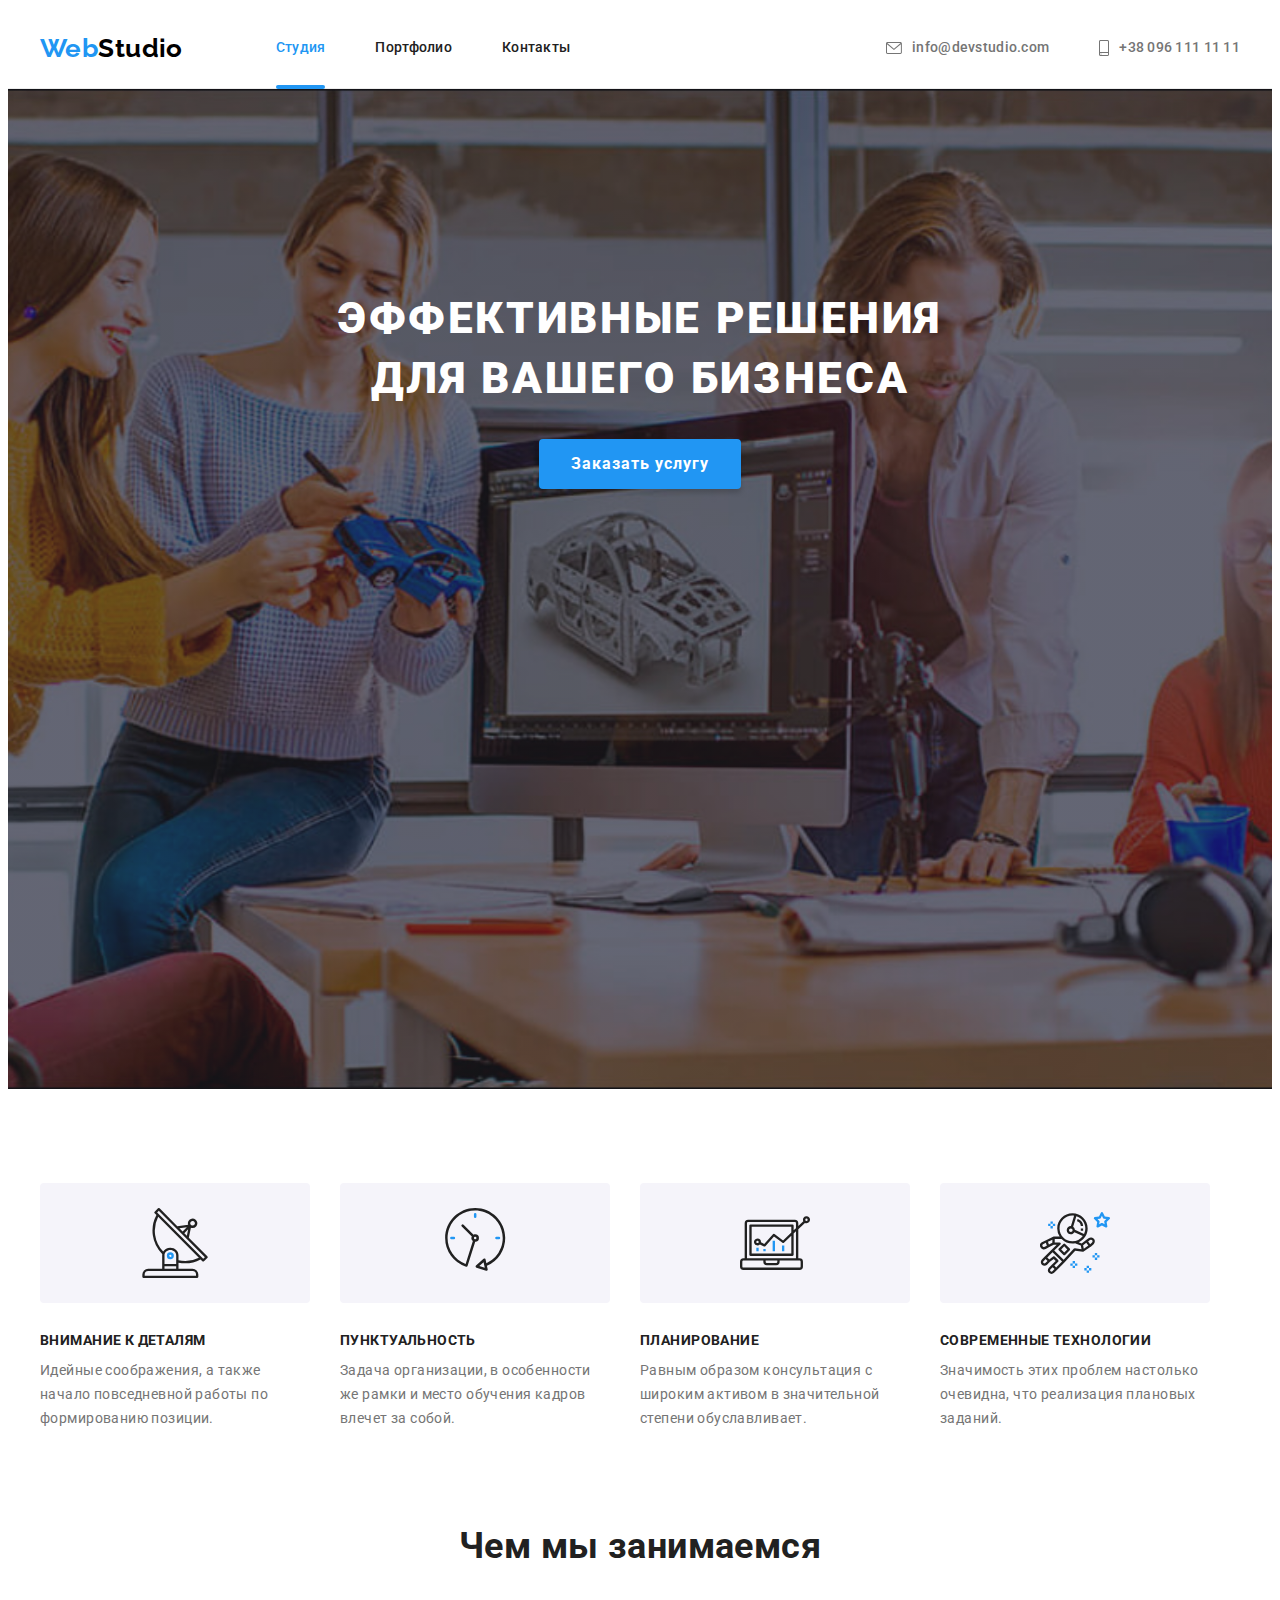
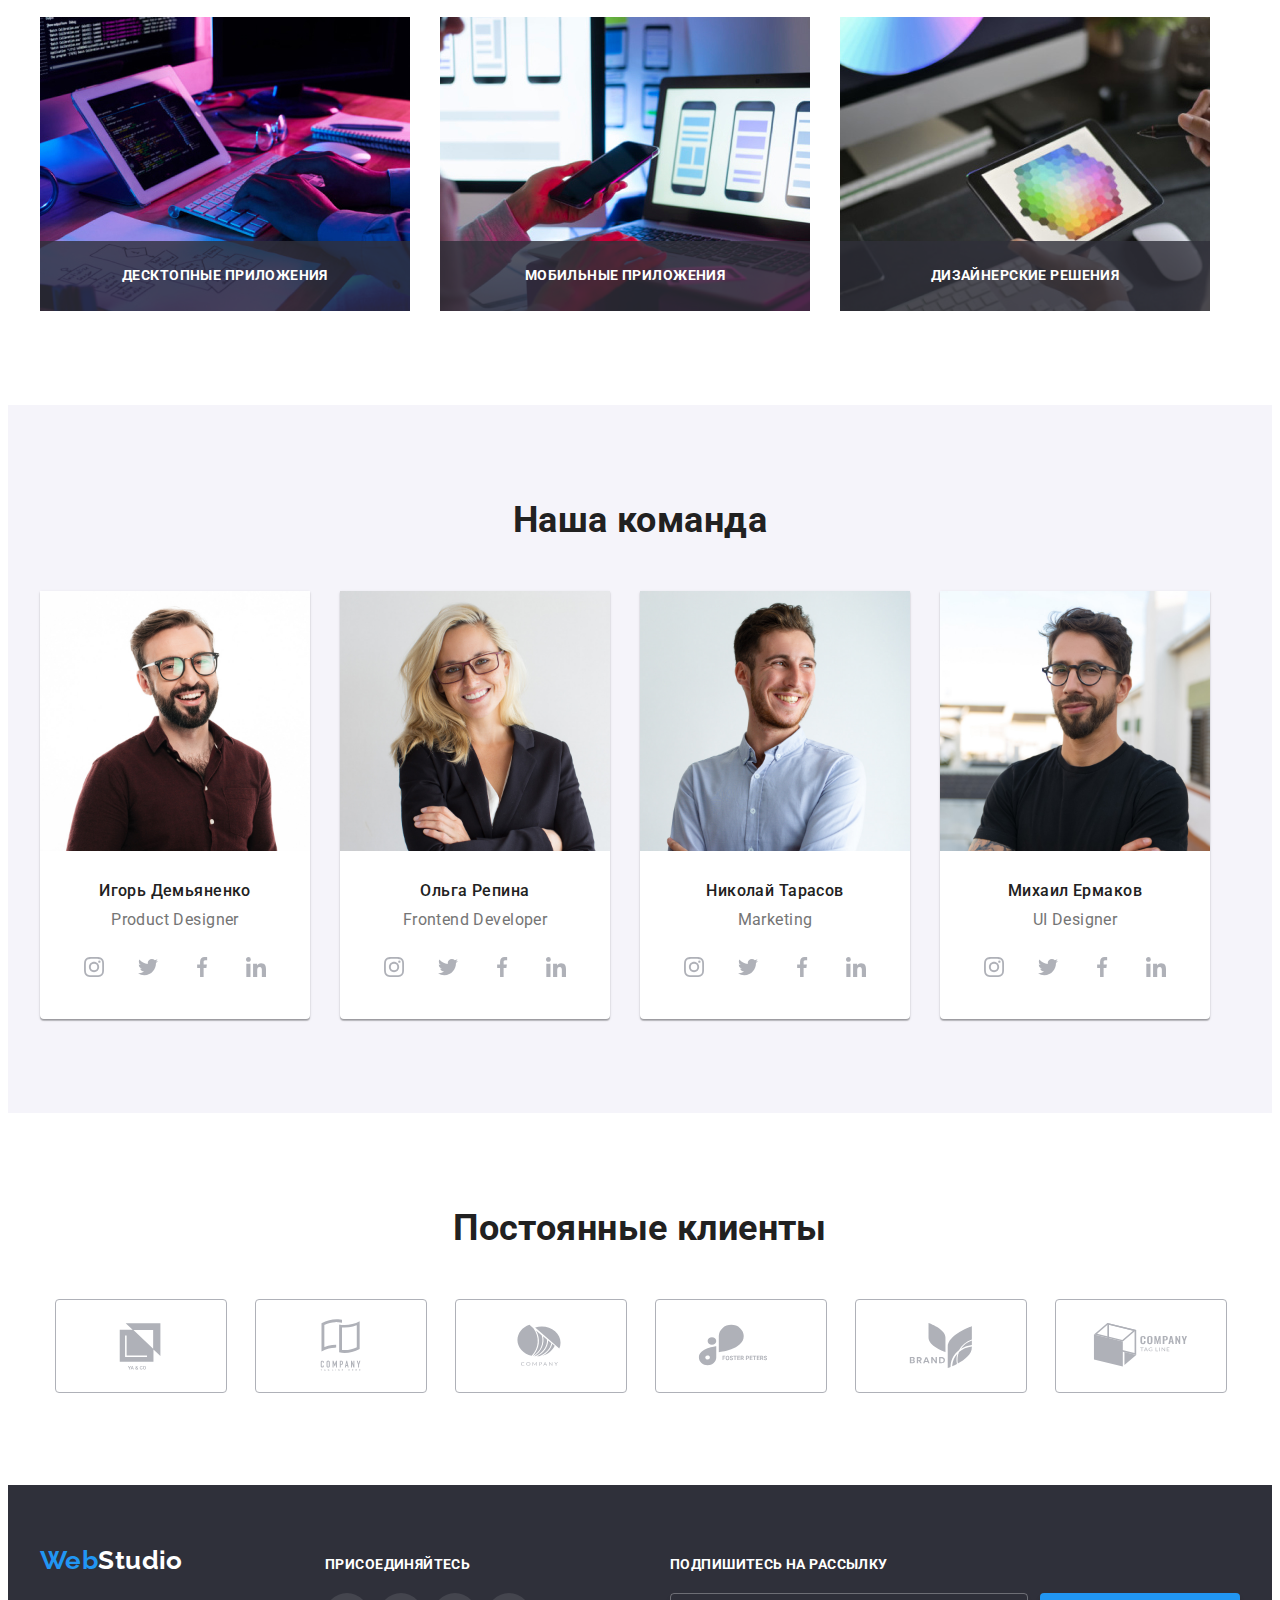
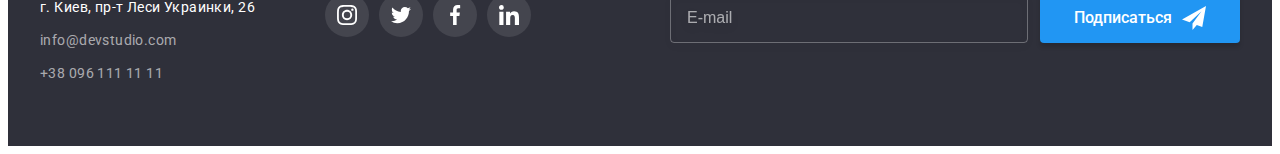
==== index.html @ 12920b3c "Готова ДЗ №6" ====
<!DOCTYPE html>
<html lang="ru">
  <head>
    <meta charset="UTF-8" />
    <meta http-equiv="X-UA-Compatible" content="IE=edge" />
    <meta name="viewport" content="width=device-width, initial-scale=1.0" />
    <title>Веб студия WebStudio</title>
    <link rel="preconnect" href="https://fonts.googleapis.com" />
    <link rel="preconnect" href="https://fonts.gstatic.com" crossorigin />
    <link
      href="https://fonts.googleapis.com/css2?family=Raleway:wght@700&family=Roboto:wght@400;500;700;900&display=swap"
      rel="stylesheet"
    />
    <link
      rel="stylesheet"
      href="https://cdnjs.cloudflare.com/ajax/libs/modern-normalize/1.1.0/modern-normalize.min.css"
      integrity="sha512-wpPYUAdjBVSE4KJnH1VR1HeZfpl1ub8YT/NKx4PuQ5NmX2tKuGu6U/JRp5y+Y8XG2tV+wKQpNHVUX03MfMFn9Q=="
      crossorigin="anonymous"
      referrerpolicy="no-referrer"
    />
    <link rel="stylesheet" href="./css/styles.css" />
  </head>

  <body>
    <!-- Хедер -->
    <header>
      <div class="container main-header">
        <nav class="main-nav">
          <a class="logo position link" href="./"> <span class="logo-accent">Web</span>Studio </a>

          <ul class="site-nav">
            <li class="site-nav-item"><a class="link current" href="./index.html">Студия</a></li>
            <li class="site-nav-item"><a class="link" href="./portfolio.html">Портфолио</a></li>
            <li class="site-nav-item"><a class="link" href="">Контакты</a></li>
          </ul>
        </nav>

        <ul class="contact">
          <li class="contact-item">
            <a class="link" href="mailto:info@devstudio.com">
              <svg class="header-icon" width="16" height="12">
                <use href="images/icons.svg#header-envelope-icon"></use>
              </svg>
              info@devstudio.com</a
            >
          </li>
          <li class="contact-item">
            <a class="link" href="tel:+380961111111">
              <svg class="header-icon" width="10" height="16">
                <use href="images/icons.svg#header-phone-icon"></use>
              </svg>
              +38 096 111 11 11</a
            >
          </li>
        </ul>
      </div>
    </header>

    <!-- Основной контент -->
    <main>
      <!-- Шапка -->
      <section class="hero hero-bcg-image">
        <div class="container">
          <h1 class="hero-title">Эффективные решения для вашего бизнеса</h1>
          <button class="button primary" type="button" data-modal-open>Заказать услугу</button>
        </div>
      </section>

      <!-- Особенности -->
      <section class="section">
        <div class="container">
          <h2 class="visually-hidden">Особенности</h2>

          <ul class="feature">
            <li class="feature-item">
              <div class="feature-container">
                <svg class="icon" width="70" height="70">
                  <use href="images/icons.svg#feature-antenna"></use>
                </svg>
              </div>
              <h3 class="title">Внимание к деталям</h3>
              <p class="text">
                Идейные соображения, а также начало повседневной работы по формированию позиции.
              </p>
            </li>
            <li class="feature-item">
              <div class="feature-container">
                <svg class="icon" width="70" height="70">
                  <use href="images/icons.svg#feature-clock"></use>
                </svg>
              </div>
              <h3 class="title">Пунктуальность</h3>
              <p class="text">
                Задача организации, в особенности же рамки и место обучения кадров влечет за собой.
              </p>
            </li>
            <li class="feature-item">
              <div class="feature-container">
                <svg class="icon" width="70" height="70">
                  <use href="images/icons.svg#feature-diagram"></use>
                </svg>
              </div>
              <h3 class="title">Планирование</h3>
              <p class="text">
                Равным образом консультация с широким активом в значительной степени обуславливает.
              </p>
            </li>
            <li class="feature-item">
              <div class="feature-container">
                <svg class="icon" width="70" height="70">
                  <use href="images/icons.svg#feature-astronaut"></use>
                </svg>
              </div>
              <h3 class="title">Современные технологии</h3>
              <p class="text">
                Значимость этих проблем настолько очевидна, что реализация плановых заданий.
              </p>
            </li>
          </ul>
        </div>
      </section>

      <!-- Чем мы занимаемся -->
      <section class="section service-section">
        <div class="container">
          <h2 class="section-title">Чем мы занимаемся</h2>

          <ul class="service">
            <li class="service-item">
              <img src="./images/box-1.jpg" alt="Програмист печатает код" width="370" />
              <h3 class="title">Десктопные приложения</h3>
            </li>
            <li class="service-item">
              <img
                src="./images/box-2.jpg"
                alt="Дизайнер создает адаптацию шаблона сайта на телефон"
                width="370"
              />
              <h3 class="title">Мобильные приложения</h3>
            </li>
            <li class="service-item">
              <img
                src="./images/box-3.jpg"
                alt="Дизайнер на планшете выбирает цвет на цветовой палитре"
                width="370"
              />
              <h3 class="title">Дизайнерские решения</h3>
            </li>
          </ul>
        </div>
      </section>

      <!-- Наша команда -->
      <section class="section team-section">
        <div class="container">
          <h2 class="section-title">Наша команда</h2>

          <ul class="team">
            <li class="team-item">
              <img src="./images/team-card-1.jpg" alt="Дизайнер продуктов" width="270" />
              <div class="team-container">
                <h3 class="title">Игорь Демьяненко</h3>
                <p class="text" lang="en">Product Designer</p>

                <ul class="social-natwork-list">
                  <li class="social-natwork-item">
                    <a href="" class="link" aria-label="instagram">
                      <svg class="icon" width="20" height="20">
                        <use href="images/icons.svg#sn-instagram"></use>
                      </svg>
                    </a>
                  </li>
                  <li class="social-natwork-item">
                    <a href="" class="link" aria-label="twitter">
                      <svg class="icon" width="20" height="20">
                        <use href="images/icons.svg#sn-twitter"></use>
                      </svg>
                    </a>
                  </li>
                  <li class="social-natwork-item">
                    <a href="" class="link" aria-label="facebook">
                      <svg class="icon" width="20" height="20">
                        <use href="images/icons.svg#sn-facebook"></use>
                      </svg>
                    </a>
                  </li>
                  <li class="social-natwork-item">
                    <a href="" class="link" aria-label="linkedin">
                      <svg class="icon" width="20" height="20">
                        <use href="images/icons.svg#sn-linkedin"></use>
                      </svg>
                    </a>
                  </li>
                </ul>
              </div>
            </li>
            <li class="team-item">
              <img src="./images/team-card-2.jpg" alt="Фронтенд разработчик" width="270" />
              <div class="team-container">
                <h3 class="title">Ольга Репина</h3>
                <p class="text" lang="en">Frontend Developer</p>

                <ul class="social-natwork-list">
                  <li class="social-natwork-item">
                    <a href="" class="link" aria-label="instagram">
                      <svg class="icon" width="20" height="20">
                        <use href="images/icons.svg#sn-instagram"></use>
                      </svg>
                    </a>
                  </li>
                  <li class="social-natwork-item">
                    <a href="" class="link" aria-label="twitter">
                      <svg class="icon" width="20" height="20">
                        <use href="images/icons.svg#sn-twitter"></use>
                      </svg>
                    </a>
                  </li>
                  <li class="social-natwork-item">
                    <a href="" class="link" aria-label="facebook">
                      <svg class="icon" width="20" height="20">
                        <use href="images/icons.svg#sn-facebook"></use>
                      </svg>
                    </a>
                  </li>
                  <li class="social-natwork-item">
                    <a href="" class="link" aria-label="linkedin">
                      <svg class="icon" width="20" height="20">
                        <use href="images/icons.svg#sn-linkedin"></use>
                      </svg>
                    </a>
                  </li>
                </ul>
              </div>
            </li>
            <li class="team-item">
              <img src="./images/team-card-3.jpg" alt="Маркетолог" width="270" />
              <div class="team-container">
                <h3 class="title">Николай Тарасов</h3>
                <p class="text" lang="en">Marketing</p>

                <ul class="social-natwork-list">
                  <li class="social-natwork-item">
                    <a href="" class="link" aria-label="instagram">
                      <svg class="icon" width="20" height="20">
                        <use href="images/icons.svg#sn-instagram"></use>
                      </svg>
                    </a>
                  </li>
                  <li class="social-natwork-item">
                    <a href="" class="link" aria-label="twitter">
                      <svg class="icon" width="20" height="20">
                        <use href="images/icons.svg#sn-twitter"></use>
                      </svg>
                    </a>
                  </li>
                  <li class="social-natwork-item">
                    <a href="" class="link" aria-label="facebook">
                      <svg class="icon" width="20" height="20">
                        <use href="images/icons.svg#sn-facebook"></use>
                      </svg>
                    </a>
                  </li>
                  <li class="social-natwork-item">
                    <a href="" class="link" aria-label="linkedin">
                      <svg class="icon" width="20" height="20">
                        <use href="images/icons.svg#sn-linkedin"></use>
                      </svg>
                    </a>
                  </li>
                </ul>
              </div>
            </li>
            <li class="team-item">
              <img src="./images/team-card-4.jpg" alt="UI дезайнер" width="270" />
              <div class="team-container">
                <h3 class="title">Михаил Ермаков</h3>
                <p class="text" lang="en">UI Designer</p>

                <ul class="social-natwork-list">
                  <li class="social-natwork-item">
                    <a href="" class="link" aria-label="instagram">
                      <svg class="icon" width="20" height="20">
                        <use href="images/icons.svg#sn-instagram"></use>
                      </svg>
                    </a>
                  </li>
                  <li class="social-natwork-item">
                    <a href="" class="link" aria-label="twitter">
                      <svg class="icon" width="20" height="20">
                        <use href="images/icons.svg#sn-twitter"></use>
                      </svg>
                    </a>
                  </li>
                  <li class="social-natwork-item">
                    <a href="" class="link" aria-label="facebook">
                      <svg class="icon" width="20" height="20">
                        <use href="images/icons.svg#sn-facebook"></use>
                      </svg>
                    </a>
                  </li>
                  <li class="social-natwork-item">
                    <a href="" class="link" aria-label="linkedin">
                      <svg class="icon" width="20" height="20">
                        <use href="images/icons.svg#sn-linkedin"></use>
                      </svg>
                    </a>
                  </li>
                </ul>
              </div>
            </li>
          </ul>
        </div>
      </section>
    </main>

    <!-- Клиенты -->
    <section class="section clients-section">
      <div class="container">
        <h2 class="section-title">Постоянные клиенты</h2>

        <ul class="clients">
          <li class="client-item">
            <a href="" class="link">
              <svg class="icon" width="106" height="60">
                <use href="images/icons.svg#client-1"></use>
              </svg>
            </a>
          </li>
          <li class="client-item">
            <a href="" class="link">
              <svg class="icon" width="106" height="60">
                <use href="images/icons.svg#client-2"></use>
              </svg>
            </a>
          </li>
          <li class="client-item">
            <a href="" class="link">
              <svg class="icon" width="106" height="60">
                <use href="images/icons.svg#client-3"></use>
              </svg>
            </a>
          </li>
          <li class="client-item">
            <a href="" class="link">
              <svg class="icon" width="106" height="60">
                <use href="images/icons.svg#client-4"></use>
              </svg>
            </a>
          </li>
          <li class="client-item">
            <a href="" class="link">
              <svg class="icon" width="106" height="60">
                <use href="images/icons.svg#client-5"></use>
              </svg>
            </a>
          </li>
          <li class="client-item">
            <a href="" class="link">
              <svg class="icon" width="106" height="60">
                <use href="images/icons.svg#client-6"></use>
              </svg>
            </a>
          </li>
        </ul>
      </div>
    </section>

    <!-- Футер -->
    <footer class="footer">
      <div class="container footer-elements">
        <div class="first-column">
          <a class="logo dark link" href="./"> <span class="logo-accent">Web</span>Studio </a>

          <address>
            <ul class="address">
              <li class="address-item">
                <a
                  class="link"
                  href="https://goo.gl/maps/HY3VaiPeCCJGnbPLA"
                  target="_blank"
                  rel="noopener"
                >
                  г. Киев, пр-т Леси Украинки, 26
                </a>
              </li>
              <li class="address-item">
                <a class="link contact" href="mailto:info@devstudio.com">info@devstudio.com</a>
              </li>
              <li class="address-item">
                <a class="link contact" href="tel:+380961111111">+38 096 111 11 11</a>
              </li>
            </ul>
          </address>
        </div>

        <div class="second-column">
          <p class="text">присоединяйтесь</p>
          <ul class="social-natwork-list">
            <li class="social-natwork-item">
              <a href="" class="link" aria-label="instagram">
                <svg class="icon" width="20" height="20">
                  <use href="images/icons.svg#sn-instagram"></use>
                </svg>
              </a>
            </li>
            <li class="social-natwork-item">
              <a href="" class="link" aria-label="twitter">
                <svg class="icon" width="20" height="20">
                  <use href="images/icons.svg#sn-twitter"></use>
                </svg>
              </a>
            </li>
            <li class="social-natwork-item">
              <a href="" class="link" aria-label="facebook">
                <svg class="icon" width="20" height="20">
                  <use href="images/icons.svg#sn-facebook"></use>
                </svg>
              </a>
            </li>
            <li class="social-natwork-item">
              <a href="" class="link" aria-label="linkedin">
                <svg class="icon" width="20" height="20">
                  <use href="images/icons.svg#sn-linkedin"></use>
                </svg>
              </a>
            </li>
          </ul>
        </div>

        <div class="third-column">
          <p class="text">Подпишитесь на рассылку</p>
          <form class="footer-form">
            <label for="mailing"></label>
            <input
              class="mailing-input"
              type="email"
              name="mailing"
              id="mailing"
              placeholder="E-mail"
              required
            />

            <button class="submit-button button button-svg" type="submit">
              Подписаться
              <svg class="icon" width="24" height="24">
                <use href="images/icons.svg#icon-send"></use>
              </svg>
            </button>
          </form>
        </div>
      </div>
    </footer>

    <div class="backdrop is-hidden" data-modal>
      <div class="modal-window">
        <button class="close-button" type="button" data-modal-close>
          <svg class="icon" width="18" height="18">
            <use href="images/icons.svg#close-icon"></use>
          </svg>
        </button>
        <p class="modal-title">Оставьте свои данные, мы вам перезвоним</p>

        <form class="modal-form">
          <div class="form-field">
            <label class="modal-label" for="user-name">Имя</label>
            <div class="modal-input-svg">
              <input
                class="modal-input"
                type="text"
                name="user-name"
                id="user-name"
                minlength="3"
                required
              />
              <svg class="icon" width="18" height="18">
                <use href="images/icons.svg#person-icon"></use>
              </svg>
            </div>
          </div>

          <div class="form-field">
            <label class="modal-label" for="user-tel">Телефон </label>
            <div class="modal-input-svg">
              <input class="modal-input" type="tel" name="user-tel" id="user-tel" required />
              <svg class="icon" width="18" height="18">
                <use href="images/icons.svg#phone-icon"></use>
              </svg>
            </div>
          </div>

          <div class="form-field">
            <label class="modal-label" for="user-mail">Почта</label>
            <div class="modal-input-svg">
              <input class="modal-input" type="email" name="user-mail" id="user-mail" required />
              <svg class="icon" width="18" height="18">
                <use href="images/icons.svg#email-icon"></use>
              </svg>
            </div>
          </div>

          <div class="textarea-container">
            <label class="modal-label" for="user-coment">Комментарий</label>
            <textarea
              class="modal-textarea"
              name="user-coment"
              id="user-coment"
              placeholder="Введите текст"
            ></textarea>
          </div>

          <div class="checkbox-container">
            <input
              class="checkbox-item visually-hidden"
              type="checkbox"
              name="user-checkbox"
              id="user-checkbox"
              required
            />
            <div class="modal-check">
              <svg class="icon" width="16" height="15">
                <use href="images/icons.svg#icon-check"></use>
              </svg>
            </div>

            <label class="checkbox-text" for="user-checkbox"
              >Соглашаюсь с рассылкой и принимаю
              <a class="checkbox-link" href="">Условия договора</a>
            </label>
          </div>

          <div class="submit-button-container">
            <button class="submit-button button" type="submit">Отправить</button>
          </div>
        </form>
      </div>
    </div>

    <script src="./js/modal.js"></script>
  </body>
</html>
---- css/styles.css ----
/*Цвет Логотипа: #FFFFFF ##000000

Акцент #2196F3

Цвет основного текста #212121
Вторичный цвет текста #757575
Вторичный цвет текста на темном фоне #FFFFFF
Текст емейла и телефона в футере rgba(255,255,255,.6)  
Цвет иконок #AFB1B8

Цвет фона #FFFFFF
Вторичный цвет фона #F5F4FA
Вторичный цвет фона #2F303A

Цвет подчеркивания хедера #ECECEC
Цвет рамок елементов портфолио #EEEEEE
*/

/*  Шрифты 
Raleway – 700
Roboto – 400, 500, 700, 900 */

:root {
  --logo-color: #000000;
  --dark-logo-color: #ffffff;

  --accent-color: #2196f3;

  --primary-text-color: #757575;
  --title-text-color: #212121;
  --dark-text-color: #ffffff;
  --footer-contacts-text-color: rgba(255, 255, 255, 0.6);
  --icon-color: #afb1b8;

  --primary-background-color: #ffffff;
  --light-background-color: #f5f4fa;
  --dark-background-color: #2f303a;
  --project-background-color: rgba(33, 150, 243, 0.9);

  --button-text-colour: #ffffff;
  --button-secondary-background-colour: #f5f4fa;
  --button-focus-color: #188ce8;

  --header-line: #ececec;
  --border-elements: #eeeeee;
}

h1,
h2,
h3,
h4,
h5,
h6,
p {
  margin-top: 0;
  margin-bottom: 0;
}

ul {
  list-style: none;
  padding-left: 0;
  margin-top: 0;
  margin-bottom: 0;
}

img {
  display: block;
  max-width: 100%;
  height: auto;
}

.visually-hidden {
  position: absolute;
  white-space: nowrap;
  width: 1px;
  height: 1px;
  overflow: hidden;
  border: 0;
  padding: 0;
  clip: rect(0 0 0 0);
  clip-path: inset(50%);
  margin: -1px;
}

body {
  font-family: 'Roboto', sans-serif;
  font-size: 14px;
  letter-spacing: 0.03em;

  color: var(--primary-text-color);
  background-color: var(--primary-background-color);
}

.link {
  display: inline-block;

  text-decoration: none;

  /* user-select: none; */
}

.button {
  display: inline-block;
  border: 0;
  border-radius: 4px;
  padding: 6px 22px;

  font-family: inherit;
  font-weight: 500;
  font-size: 16px;
  line-height: 1.62;
  text-align: center;

  color: var(--title-text-color);
  background-color: var(--primary-background-color);
  cursor: pointer;

  /* user-select: none; */
}

.title {
  color: var(--title-text-color);
}

.container {
  width: 1200px;
  padding: 0 15px;
  margin-right: auto;
  margin-left: auto;
  /* outline: 2px solid tomato; */
}

/* --------------------Хедер-------------------- */

header {
  border-bottom: 1px solid #ececec;
}

.main-header {
  display: flex;
  align-items: center;
}

.main-nav {
  display: flex;
  align-items: center;
}

.logo.position {
  margin-right: 93px;
}

.logo {
  font-family: Raleway, sans-serif;
  font-weight: 700;
  font-size: 26px;
  line-height: 1.19;

  color: var(--logo-color);
}

.logo-accent {
  color: var(--accent-color);
}

/* --------------------Навигация-------------------- */

.site-nav {
  display: flex;
}

.site-nav-item {
  position: relative;
}

.site-nav-item:not(:last-child) {
  margin-right: 50px;
}

.site-nav .link {
  display: block;
  padding-top: 32px;
  padding-bottom: 32px;

  font-weight: 500;
  line-height: 1.14;
  letter-spacing: 0.02em;

  color: var(--title-text-color);

  transition: color 250ms cubic-bezier(0.4, 0, 0.2, 1);
}

.site-nav .link:hover,
.site-nav .link:focus {
  color: var(--accent-color);
}

.site-nav .link.current {
  color: var(--accent-color);
}

.site-nav .link.current::after {
  content: '';
  position: absolute;
  bottom: -1px;

  display: block;
  height: 4px;
  width: 100%;

  background-color: var(--accent-color);
  border-radius: 2px;

  animation: moveCurrentDecoration 350ms cubic-bezier(0.4, 0, 0.2, 1);
}

@keyframes moveCurrentDecoration {
  0% {
    transform: scaleX(0);
    transform-origin: center left;
    opacity: 0;
  }

  100% {
    transform: scaleX(1);
    transform-origin: center left;
    opacity: 1;
  }
}

.contact {
  display: flex;
  margin-left: auto;
}

.contact .contact-item + .contact-item {
  margin-left: 50px;
}

.contact .link {
  display: flex;
  align-items: center;
  padding-top: 32px;
  padding-bottom: 32px;

  font-weight: 500;
  line-height: 1.14;
  letter-spacing: 0.02em;

  color: var(--primary-text-color);

  transition: color 250ms cubic-bezier(0.4, 0, 0.2, 1);
}

.header-icon {
  margin-right: 10px;
  fill: currentColor;
}

.contact .link:hover,
.contact .link:focus {
  color: var(--accent-color);
}

/* !--------------------Основной контент-------------------- */
/* --------------------Герой-------------------- */

.hero {
  padding-top: 200px;
  padding-bottom: 200px;

  text-align: center;
}

.hero-bcg-image {
  max-width: 1600px;
  height: 600px;
  margin-right: auto;
  margin-left: auto;
  background-color: var(--dark-background-color);
  background-image: linear-gradient(to bottom, rgba(47, 48, 58, 0.4), rgba(47, 48, 58, 0.4)),
    url(../images/bgi-hero.jpg);
  background-repeat: no-repeat;
  background-position: center;
  background-size: cover;
}

.hero-title {
  width: 696px;
  margin-left: auto;
  margin-right: auto;
  margin-bottom: 30px;

  font-weight: 900;
  font-size: 44px;
  line-height: 1.36;
  letter-spacing: 0.06em;
  text-transform: uppercase;

  color: var(--dark-text-color);
}

.button.primary {
  padding: 10px 32px;

  font-weight: 700;
  line-height: 1.87;
  letter-spacing: 0.06em;

  color: var(--button-text-colour);
  background-color: var(--accent-color);
  box-shadow: 0px 4px 4px rgba(0, 0, 0, 0.15);

  transition: background-color 250ms cubic-bezier(0.4, 0, 0.2, 1);
}

.button.primary:hover,
.button.primary:focus {
  background-color: var(--button-focus-color);
}

/* --------------------Секции-------------------- */

.section {
  padding-top: 94px;
  padding-bottom: 94px;
}

.section-title {
  margin-bottom: 50px;

  font-weight: 700;
  font-size: 36px;
  line-height: 1.17;
  text-align: center;

  color: var(--title-text-color);
}

/* --------------------Особенности-------------------- */

.feature {
  display: flex;
}

.feature .feature-item {
  flex-basis: 270px;
}

.feature .feature-item:not(:last-child) {
  margin-right: 30px;
}

.feature-container {
  display: flex;
  justify-content: center;
  align-items: center;
  width: 270px;
  height: 120px;
  margin-bottom: 30px;

  border-radius: 4px;
  background-color: var(--light-background-color);
}

.feature .title {
  margin-bottom: 10px;

  font-weight: 700;
  font-size: 14px;
  line-height: 1.13;
  text-transform: uppercase;
}

.feature .text {
  line-height: 1.71;
}

/* Чем мы занимаемся */

.service-section {
  padding-top: 0;
}

.service {
  display: flex;
}

.service .service-item {
  position: relative;

  flex-basis: 370px;
}

.service-item .title {
  position: absolute;
  bottom: 0;
  left: 0;

  display: flex;
  justify-content: center;
  align-items: center;

  width: 100%;
  height: 70px;

  font-size: 14px;
  font-weight: 700;
  line-height: 1.14;
  text-align: center;
  text-transform: uppercase;

  color: var(--dark-text-color);
  background-color: rgba(47, 48, 58, 0.8);
}

.service .service-item:not(:last-child) {
  margin-right: 30px;
}

/* --------------------Наша команда-------------------- */

.team-section {
  background-color: var(--light-background-color);
}

.team {
  display: flex;
}

.team .team-item {
  flex-basis: 270px;

  box-shadow: 0px 1px 3px rgba(0, 0, 0, 0.12), 0px 1px 1px rgba(0, 0, 0, 0.14),
    0px 2px 1px rgba(0, 0, 0, 0.2);
  border-radius: 0px 0px 4px 4px;
}

.team .team-item:not(:last-child) {
  margin-right: 30px;
}

.team > .team-item {
  background-color: var(--primary-background-color);
}

.team-container {
  padding-top: 30px;
  padding-bottom: 30px;
}

.team .title {
  margin-bottom: 10px;

  font-weight: 500;
  font-size: 16px;
  line-height: 1.19;
  text-align: center;
}

.team .text {
  margin-bottom: 16px;
  font-size: 16px;
  line-height: 1.19;
  text-align: center;
}

/* --------------------Иконки на соц сети-------------------- */

.social-natwork-list {
  display: flex;
  justify-content: center;
}

.social-natwork-item {
  width: 44px;
  height: 44px;
}

.social-natwork-item + .social-natwork-item {
  margin-left: 10px;
}

.social-natwork-list .link {
  display: flex;
  justify-content: center;
  align-items: center;
  width: 100%;
  height: 100%;

  border-radius: 50%;

  color: var(--icon-color);

  transition: color 250ms cubic-bezier(0.4, 0, 0.2, 1),
    background-color 250ms cubic-bezier(0.4, 0, 0.2, 1);
}

.social-natwork-list .icon {
  fill: currentColor;
}

.social-natwork-list .link:hover,
.social-natwork-list .link:focus {
  border-radius: 50%;
  background-color: var(--accent-color);
  color: #ffffff;
}

/* --------------------Клиенты-------------------- */

.clients {
  display: flex;
  justify-content: center;
}

.client-item {
  width: 170px;
  height: 92px;
}

.client-item + .client-item {
  margin-left: 30px;
}

.clients .link {
  display: flex;
  justify-content: center;
  align-items: center;
  width: 100%;
  height: 100%;

  border: 1px solid var(--icon-color);
  border-radius: 4px;
  color: var(--icon-color);

  transition: color 250ms cubic-bezier(0.4, 0, 0.2, 1),
    border-color 250ms cubic-bezier(0.4, 0, 0.2, 1);
}

.clients .icon {
  fill: currentColor;
}

.clients .link:hover,
.clients .link:focus {
  color: var(--accent-color);
  border-color: var(--accent-color);
}

/* Футер */
.footer {
  padding-top: 60px;
  padding-bottom: 60px;

  background-color: var(--dark-background-color);
}

/* Лого */
.logo.dark {
  margin-bottom: 20px;

  color: var(--dark-logo-color);
}

.logo-accent {
  color: var(--accent-color);
}

/* Адрес */
.address {
  font-style: normal;
}

.address .address-item:not(:last-child) {
  margin-bottom: 9px;
}

.address .link {
  line-height: 1.71;

  color: var(--dark-text-color);

  transition: color 250ms cubic-bezier(0.4, 0, 0.2, 1);
}

.address .link.contact {
  color: var(--footer-contacts-text-color);
}

.address .link:hover,
.address .link:focus {
  color: var(--accent-color);
}

.footer-elements {
  display: flex;
  align-items: baseline;
}

.footer-elements .first-column {
  margin-right: 70px;
}

.second-column .text,
.third-column .text {
  margin-bottom: 20px;

  text-transform: uppercase;
  font-weight: 700;
  line-height: 1.14;

  color: var(--dark-text-color);
}

.second-column .link {
  color: var(--dark-text-color);
  background-color: rgba(255, 255, 255, 0.1);
}

.third-column {
  margin-left: auto;
}

.footer-form {
  display: flex;
  align-items: center;
}

.mailing-input {
  width: 358px;
  height: 50px;
  padding: 0 16px;
  margin-right: 12px;

  font-size: 16px;
  line-height: 1.25;
  color: rgba(255, 255, 255, 0.6);

  background-color: transparent;
  border: 1px solid rgba(255, 255, 255, 0.3);
  box-sizing: border-box;
  filter: drop-shadow(0px 4px 4px rgba(0, 0, 0, 0.15));
  border-radius: 4px;
  outline: none;
}

.mailing-input::placeholder {
  color: rgba(255, 255, 255, 0.6);
}

.button-svg {
  display: flex;
  justify-content: center;
  align-items: center;
}

.button-svg .icon {
  margin-left: 10px;
}

/* ---------------------------------------------------------------- */
/* --------------------Страница портфолио-------------------- */

/* --------------------Кнопки-------------------- */
.button.secondary {
  color: var(--title-text-color);
  background-color: var(--button-secondary-background-colour);

  transition: color 250ms cubic-bezier(0.4, 0, 0.2, 1),
    background-color 250ms cubic-bezier(0.4, 0, 0.2, 1),
    box-shadow 250ms cubic-bezier(0.4, 0, 0.2, 1);
}

.button.secondary:hover,
.button.secondary:focus {
  color: var(--button-text-colour);
  background-color: var(--accent-color);
  box-shadow: 0px 3px 1px rgba(0, 0, 0, 0.1), 0px 1px 2px rgba(0, 0, 0, 0.08),
    0px 2px 2px rgba(0, 0, 0, 0.12);
}

.filter {
  display: flex;
  justify-content: center;
  margin-bottom: 50px;
}

.filter .filter-item:not(:last-child) {
  margin-right: 8px;
}

/* --------------------Список проектов-------------------- */

.project {
  display: flex;
  flex-wrap: wrap;
  margin-top: -30px;
  margin-left: -30px;
}

.project .project-item {
  /* flex-basis: calc((100% - 3 * 30px) / 3); */
  flex-basis: calc(100% / 3 - 30px);
  margin-top: 30px;
  margin-left: 30px;
}

.project-item .link {
  transition: box-shadow 250ms cubic-bezier(0.4, 0, 0.2, 1);
}

.project-item .link:hover,
.project-item .link:focus {
  box-shadow: 0px 1px 1px rgba(0, 0, 0, 0.12), 0px 4px 4px rgba(0, 0, 0, 0.06),
    1px 4px 6px rgba(0, 0, 0, 0.16);
}

.product-wraper {
  position: relative;
  overflow: hidden;
}

.project-description {
  position: absolute;
  top: 0;
  left: 0;

  display: flex;
  align-items: center;
  width: 100%;
  height: 100%;

  padding: 0 24px;
  font-size: 18px;
  line-height: 1.56;
  color: #ffffff;

  background-color: var(--project-background-color);

  transform: translateY(100%);
  transition: transform 250ms cubic-bezier(0.4, 0, 0.2, 1);
}

.project-item .link:hover .project-description,
.project-item .link:focus .project-description {
  transform: translateY(0);
}

.project-container {
  padding: 20px 24px;

  border: 1px solid #eeeeee;
  border-top: transparent;
}

.project .title {
  margin-bottom: 4px;

  font-weight: 700;
  font-size: 18px;
  line-height: 2;
  letter-spacing: 0.06em;
}

.project .text {
  font-size: 16px;
  line-height: 1.88;

  color: var(--primary-text-color);
}

/* ---------------------------------------------------------------- */
/* --------------------Модальное окно-------------------- */

.backdrop {
  position: fixed;
  top: 0;
  left: 0;
  bottom: 0;
  right: 0;

  background-color: rgba(0, 0, 0, 0.2);

  opacity: 1;
  transition: opacity 250ms cubic-bezier(0.4, 0, 0.2, 1),
    visibility 250ms cubic-bezier(0.4, 0, 0.2, 1);
}

/* ! При вимкненні з'явиться модалка */
.backdrop.is-hidden {
  visibility: hidden;
  opacity: 0;
  pointer-events: none;
}

.backdrop.is-hidden .modal-window {
  transform: translate(-50%, -50%) scale(1.1);
}

.modal-window {
  position: absolute;
  top: 50%;
  left: 50%;

  width: 528px;
  min-height: 581px;
  padding: 40px;

  box-shadow: 0px 1px 3px rgba(0, 0, 0, 0.12), 0px 1px 1px rgba(0, 0, 0, 0.14),
    0px 2px 1px rgba(0, 0, 0, 0.2);
  border-radius: 4px;
  background: #ffffff;

  transform: translate(-50%, -50%) scale(1);

  transition: transform 250ms cubic-bezier(0.4, 0, 0.2, 1);
}

.close-button {
  position: absolute;
  top: 8px;
  right: 8px;

  display: flex;
  justify-content: center;
  align-items: center;
  padding: 5px;

  width: 30px;
  height: 30px;

  background-color: #ffffff;
  border: 1px solid rgba(0, 0, 0, 0.1);
  border-radius: 50%;

  cursor: pointer;

  transition: fill 250ms cubic-bezier(0.4, 0, 0.2, 1);
}

.close-button:hover,
.close-button:focus {
  fill: var(--accent-color);
}

/* !----------------------------------------------- */

.modal-title {
  margin-bottom: 12px;

  font-size: 20px;
  font-weight: 700;
  line-height: 1.15;
  text-align: center;
  color: var(--title-text-color);
}

.form-field {
  margin-bottom: 10px;
}

.modal-label {
  display: block;
  margin-bottom: 4px;

  font-size: 12px;
  line-height: 1.17;
  letter-spacing: 0.01em;
}

.modal-input {
  width: 100%;
  height: 40px;
  padding: 0 10px 0 42px;

  font-size: 16px;
  color: #212121;
  background-color: transparent;

  border: 1px solid rgba(33, 33, 33, 0.2);
  border-radius: 4px;

  outline: none;

  transition: border-color 250ms cubic-bezier(0.4, 0, 0.2, 1);
}

.modal-input:focus,
.modal-textarea:focus {
  border-color: var(--accent-color);
}

.modal-input:focus + .icon {
  fill: var(--accent-color);
}

.modal-input-svg {
  position: relative;
}

.modal-input-svg .icon {
  position: absolute;
  top: 50%;
  left: 12px;
  transform: translateY(-50%);

  transition: fill 250ms cubic-bezier(0.4, 0, 0.2, 1);
}

.textarea-container {
  margin-bottom: 20px;
}

.modal-textarea {
  width: 100%;
  height: 120px;
  padding: 12px 16px;

  line-height: 1.14;
  letter-spacing: 0.01em;
  color: #212121;
  border: 1px solid rgba(33, 33, 33, 0.2);
  border-radius: 4px;

  resize: none;
  outline: none;

  transition: border-color 250ms cubic-bezier(0.4, 0, 0.2, 1);
}

.modal-textarea::placeholder {
  color: rgba(117, 117, 117, 0.5);
}

.checkbox-container {
  display: flex;
  justify-content: center;
  align-items: center;

  margin-bottom: 30px;
}

.modal-check {
  display: flex;
  justify-content: center;
  align-items: center;
  margin-right: 8px;

  width: 16px;
  height: 15px;

  border: 2px solid #212121;
  border-radius: 2px;
}

.modal-check .icon {
  fill: transparent;
}

.checkbox-item:checked + .modal-check {
  background-color: #188ce8;
  border: none;
}

.checkbox-item:checked + .modal-check > .icon {
  fill: #ffffff;
}

.checkbox-text {
  line-height: 1.71;
}

.checkbox-link {
  text-decoration: underline;
  color: var(--accent-color);
}

.submit-button-container {
  display: flex;
  justify-content: center;
  align-items: center;
}

.submit-button {
  width: 200px;
  height: 50px;

  color: var(--button-text-colour);
  background-color: var(--accent-color);

  box-shadow: 0px 4px 4px rgba(0, 0, 0, 0.15);

  transition: background-color 250ms cubic-bezier(0.4, 0, 0.2, 1);
}

.submit-button:hover,
.submit-button:focus {
  background-color: var(--button-focus-color);
}
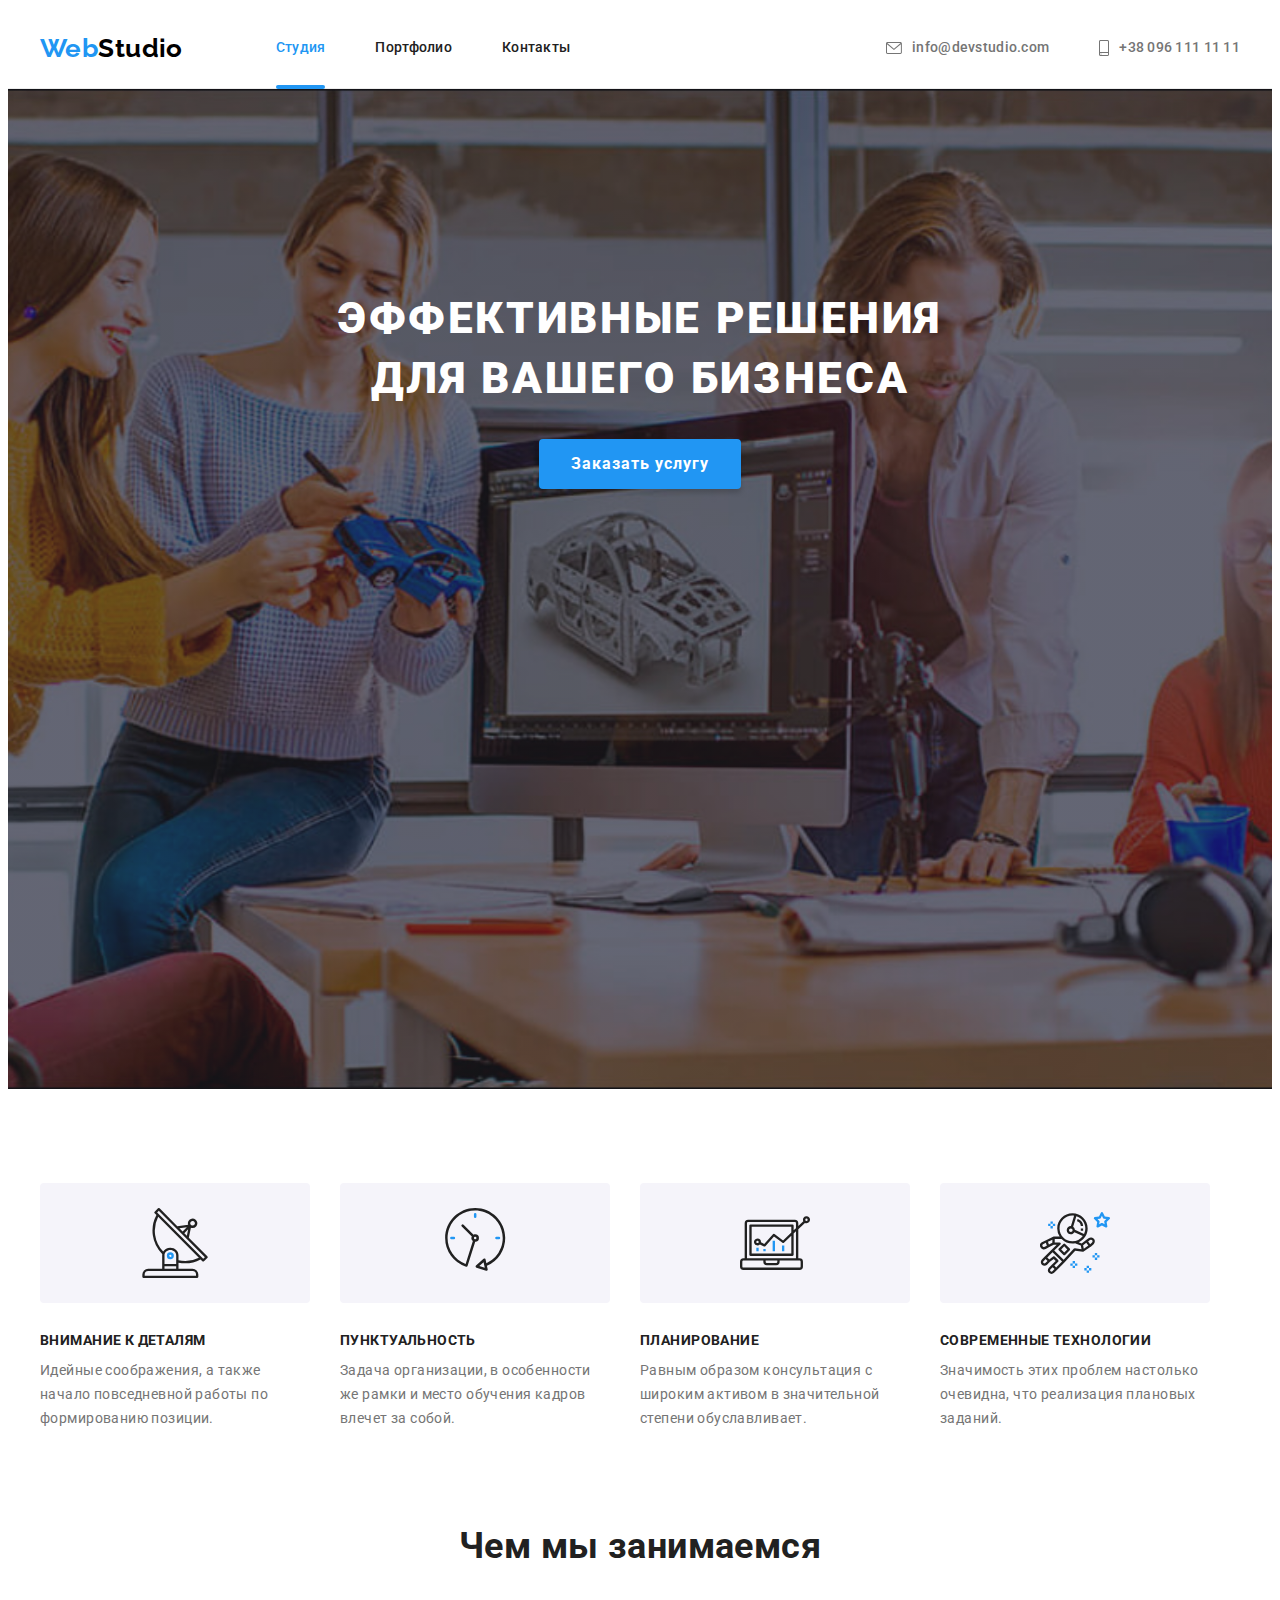
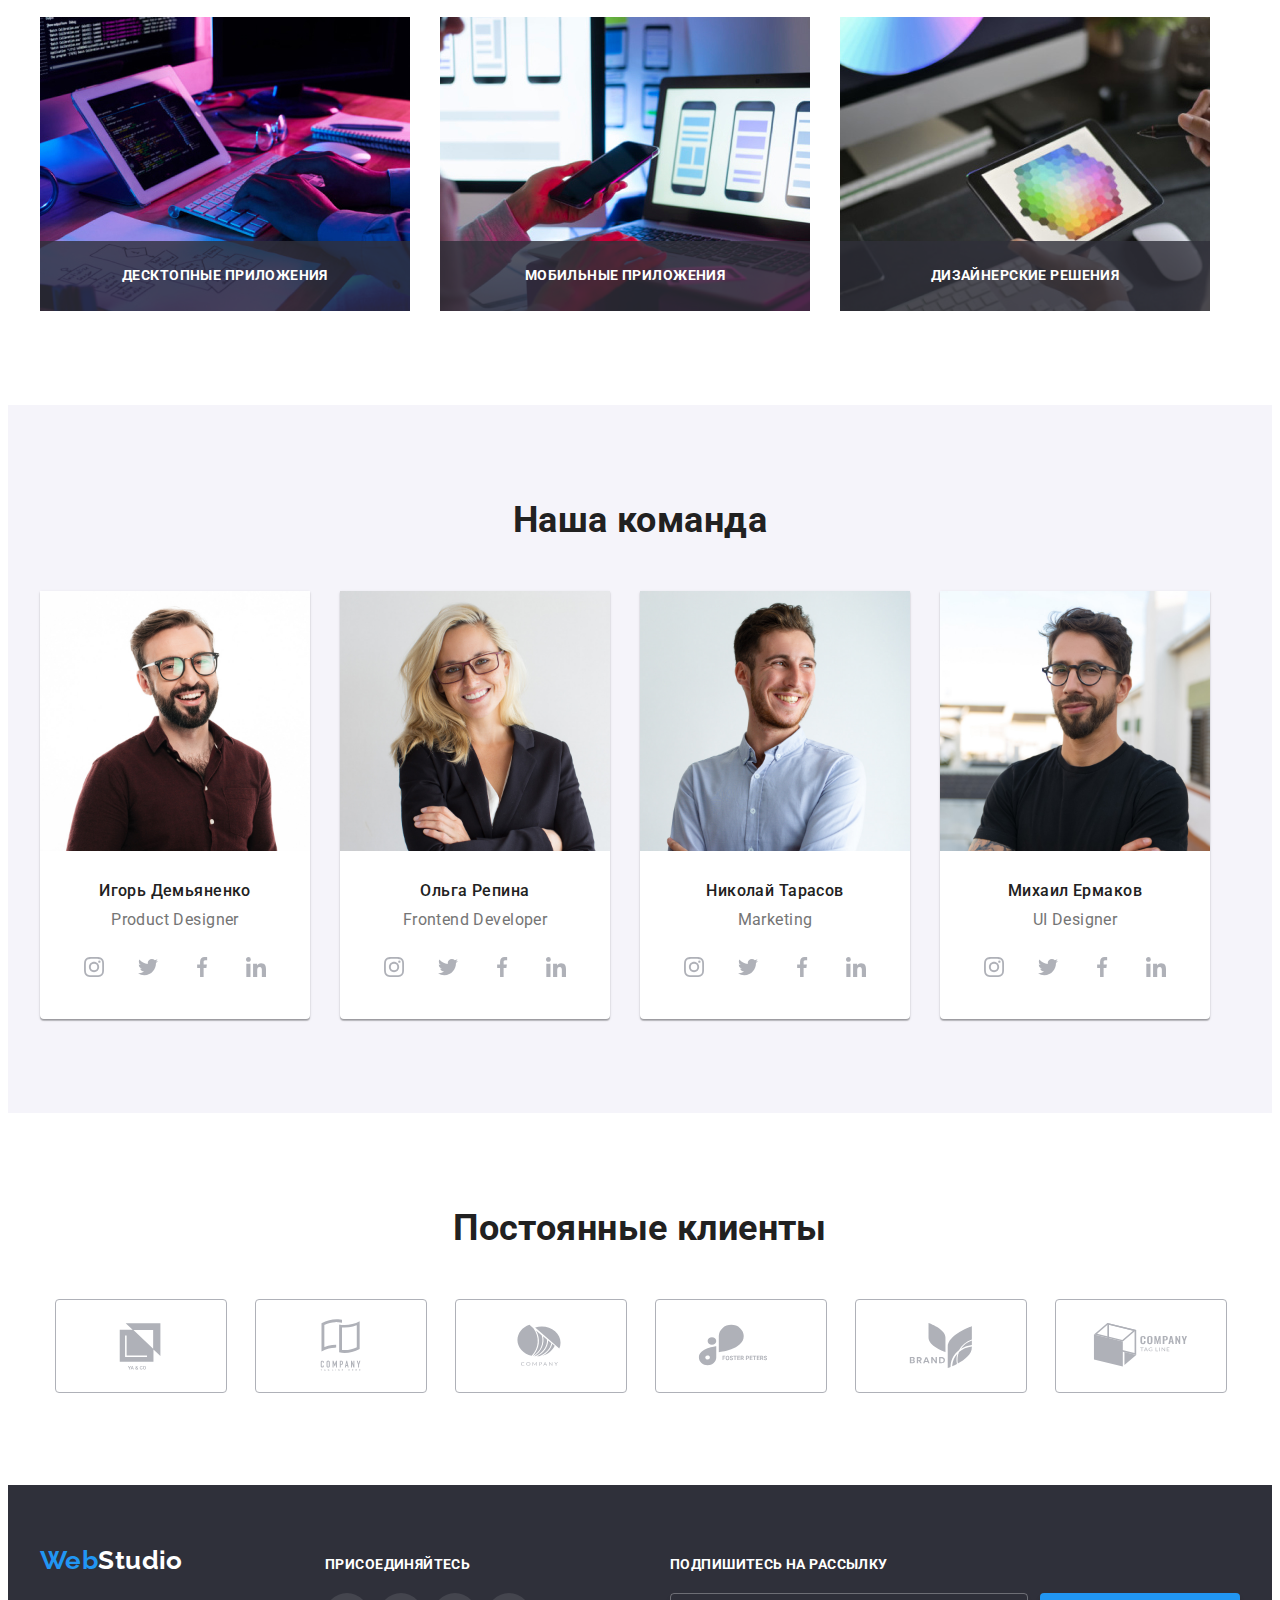
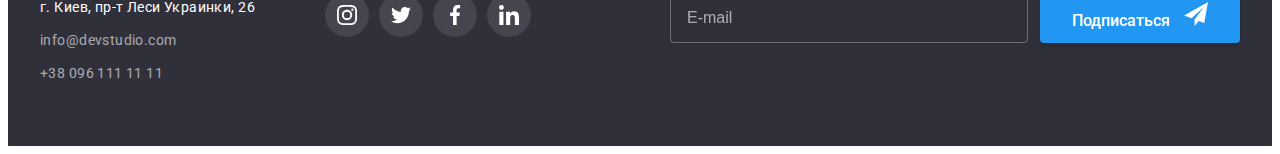
==== commit 4dd076ac: "final fix" ====
--- a/index.html
+++ b/index.html
@@ -508,29 +508,25 @@
             ></textarea>
           </div>
 
-          <div class="checkbox-container">
+          <label class="checkbox-field">
             <input
               class="checkbox-item visually-hidden"
               type="checkbox"
               name="user-checkbox"
-              id="user-checkbox"
               required
             />
-            <div class="modal-check">
+            <span class="modal-check">
               <svg class="icon" width="16" height="15">
                 <use href="images/icons.svg#icon-check"></use>
               </svg>
-            </div>
-
-            <label class="checkbox-text" for="user-checkbox"
+            </span>
+            <span class="checkbox-text"
               >Соглашаюсь с рассылкой и принимаю
-              <a class="checkbox-link" href="">Условия договора</a>
-            </label>
-          </div>
-
-          <div class="submit-button-container">
-            <button class="submit-button button" type="submit">Отправить</button>
-          </div>
+              <a class="checkbox-link" href="">Условия договора</a></span
+            >
+          </label>
+
+          <button class="submit-button button" type="submit">Отправить</button>
         </form>
       </div>
     </div>
--- a/css/styles.css
+++ b/css/styles.css
@@ -643,7 +643,6 @@
   box-sizing: border-box;
   filter: drop-shadow(0px 4px 4px rgba(0, 0, 0, 0.15));
   border-radius: 4px;
-  outline: none;
 }
 
 .mailing-input::placeholder {
@@ -831,7 +830,7 @@
   width: 30px;
   height: 30px;
 
-  background-color: #ffffff;
+  background-color: transparent;
   border: 1px solid rgba(0, 0, 0, 0.1);
   border-radius: 50%;
 
@@ -914,6 +913,7 @@
 }
 
 .modal-textarea {
+  display: block;
   width: 100%;
   height: 120px;
   padding: 12px 16px;
@@ -921,6 +921,7 @@
   line-height: 1.14;
   letter-spacing: 0.01em;
   color: #212121;
+  background-color: transparent;
   border: 1px solid rgba(33, 33, 33, 0.2);
   border-radius: 4px;
 
@@ -934,7 +935,7 @@
   color: rgba(117, 117, 117, 0.5);
 }
 
-.checkbox-container {
+.checkbox-field {
   display: flex;
   justify-content: center;
   align-items: center;
@@ -968,6 +969,10 @@
   fill: #ffffff;
 }
 
+.checkbox-item:focus + .modal-check {
+  outline: var(--accent-color) solid 1px;
+}
+
 .checkbox-text {
   line-height: 1.71;
 }
@@ -977,13 +982,10 @@
   color: var(--accent-color);
 }
 
-.submit-button-container {
-  display: flex;
-  justify-content: center;
-  align-items: center;
-}
-
 .submit-button {
+  display: block;
+  margin-left: auto;
+  margin-right: auto;
   width: 200px;
   height: 50px;
 
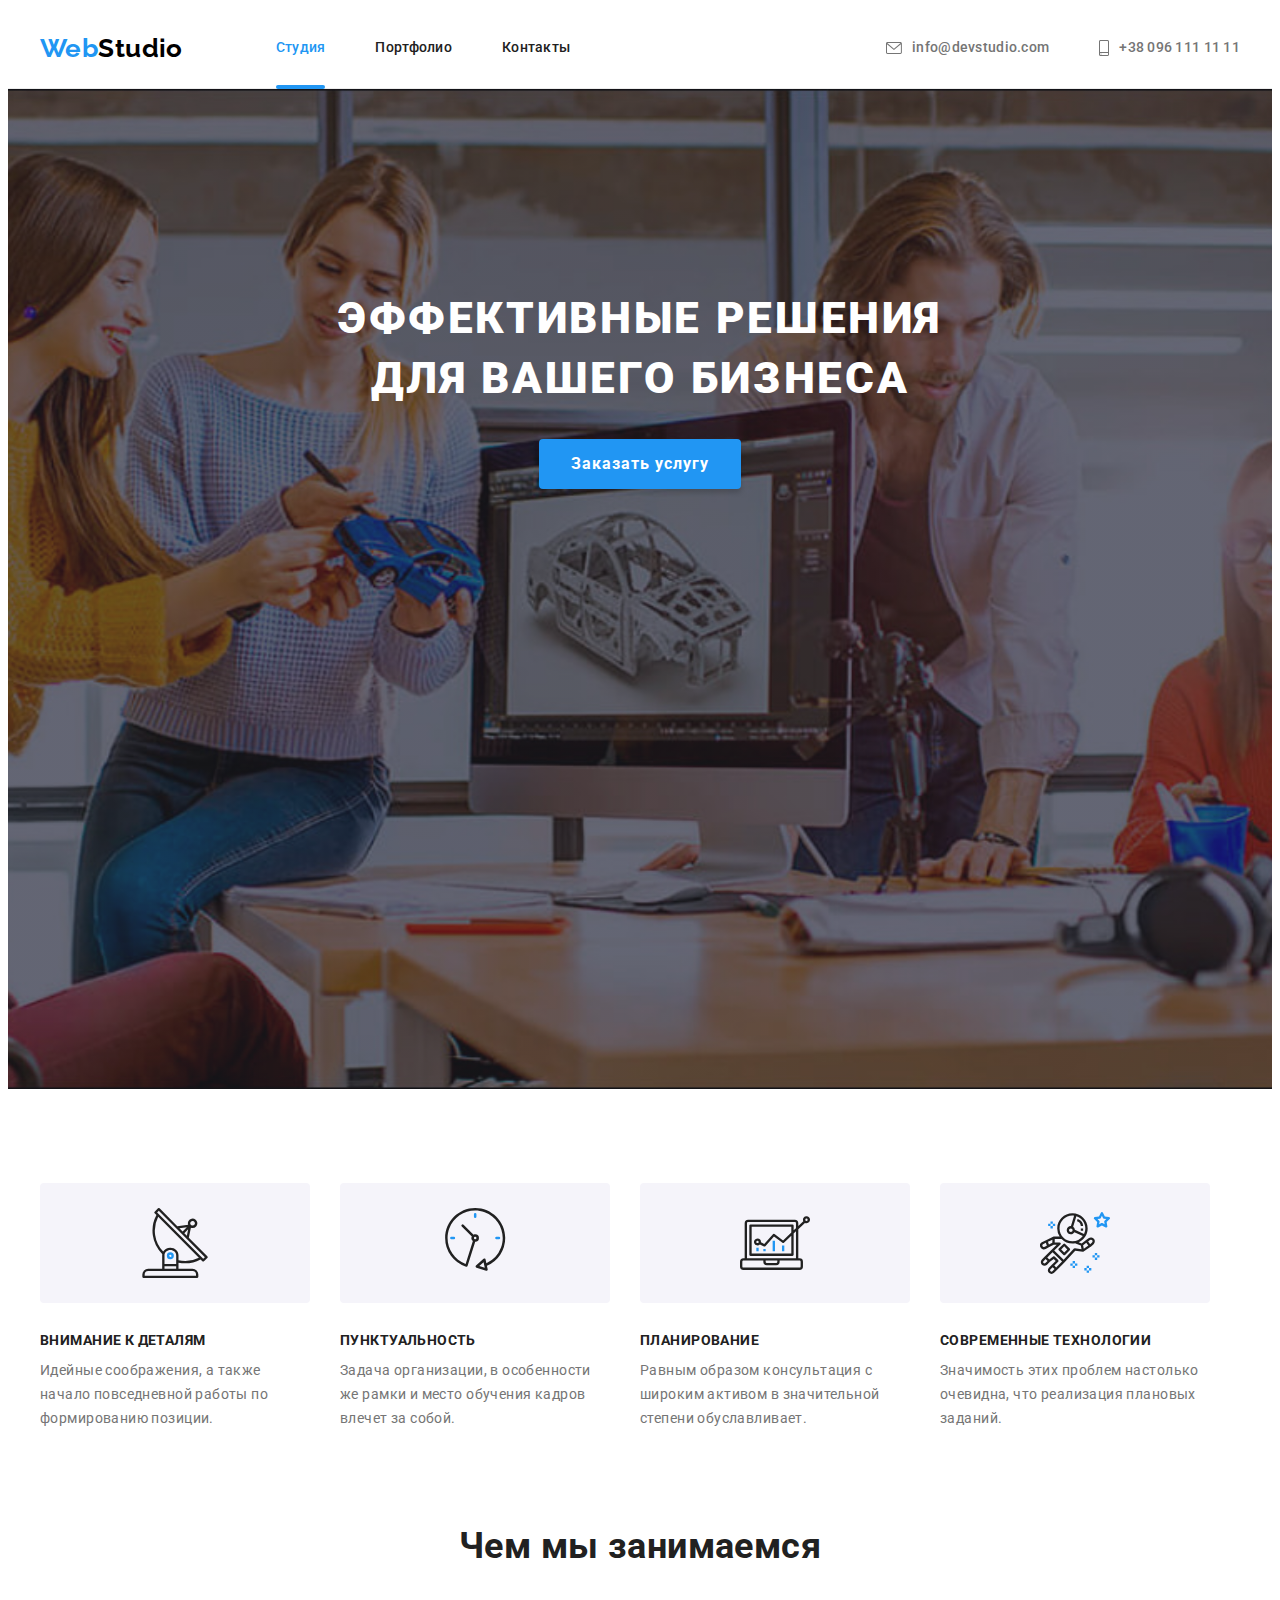
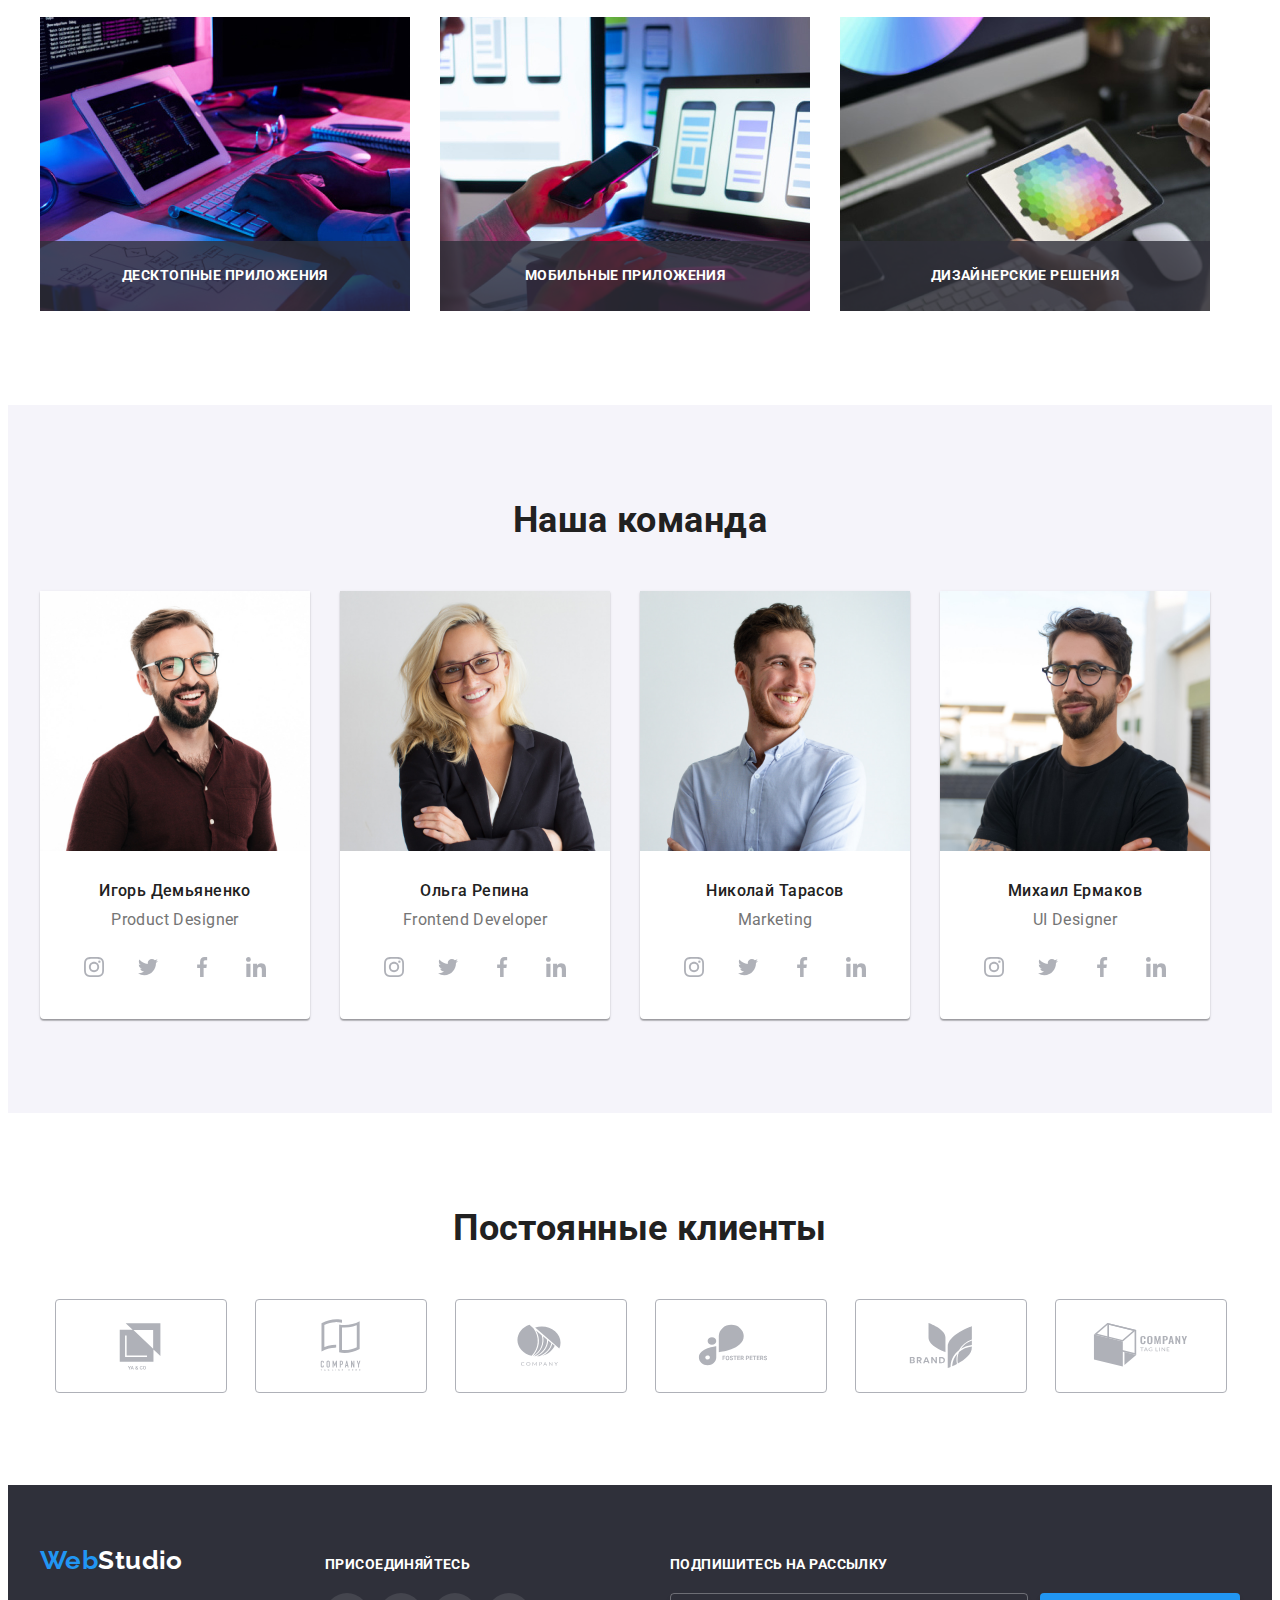
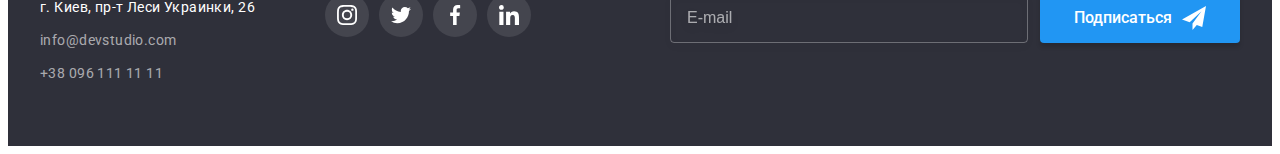
==== commit 19c025fa: "fix final fix" ====
--- a/index.html
+++ b/index.html
@@ -440,7 +440,7 @@
               required
             />
 
-            <button class="submit-button button button-svg" type="submit">
+            <button class="submit-button button button-mailing" type="submit">
               Подписаться
               <svg class="icon" width="24" height="24">
                 <use href="images/icons.svg#icon-send"></use>
--- a/css/styles.css
+++ b/css/styles.css
@@ -649,13 +649,7 @@
   color: rgba(255, 255, 255, 0.6);
 }
 
-.button-svg {
-  display: flex;
-  justify-content: center;
-  align-items: center;
-}
-
-.button-svg .icon {
+.button-mailing .icon {
   margin-left: 10px;
 }
 
@@ -983,7 +977,10 @@
 }
 
 .submit-button {
-  display: block;
+  display: flex;
+  align-items: center;
+  justify-content: center;
+
   margin-left: auto;
   margin-right: auto;
   width: 200px;
